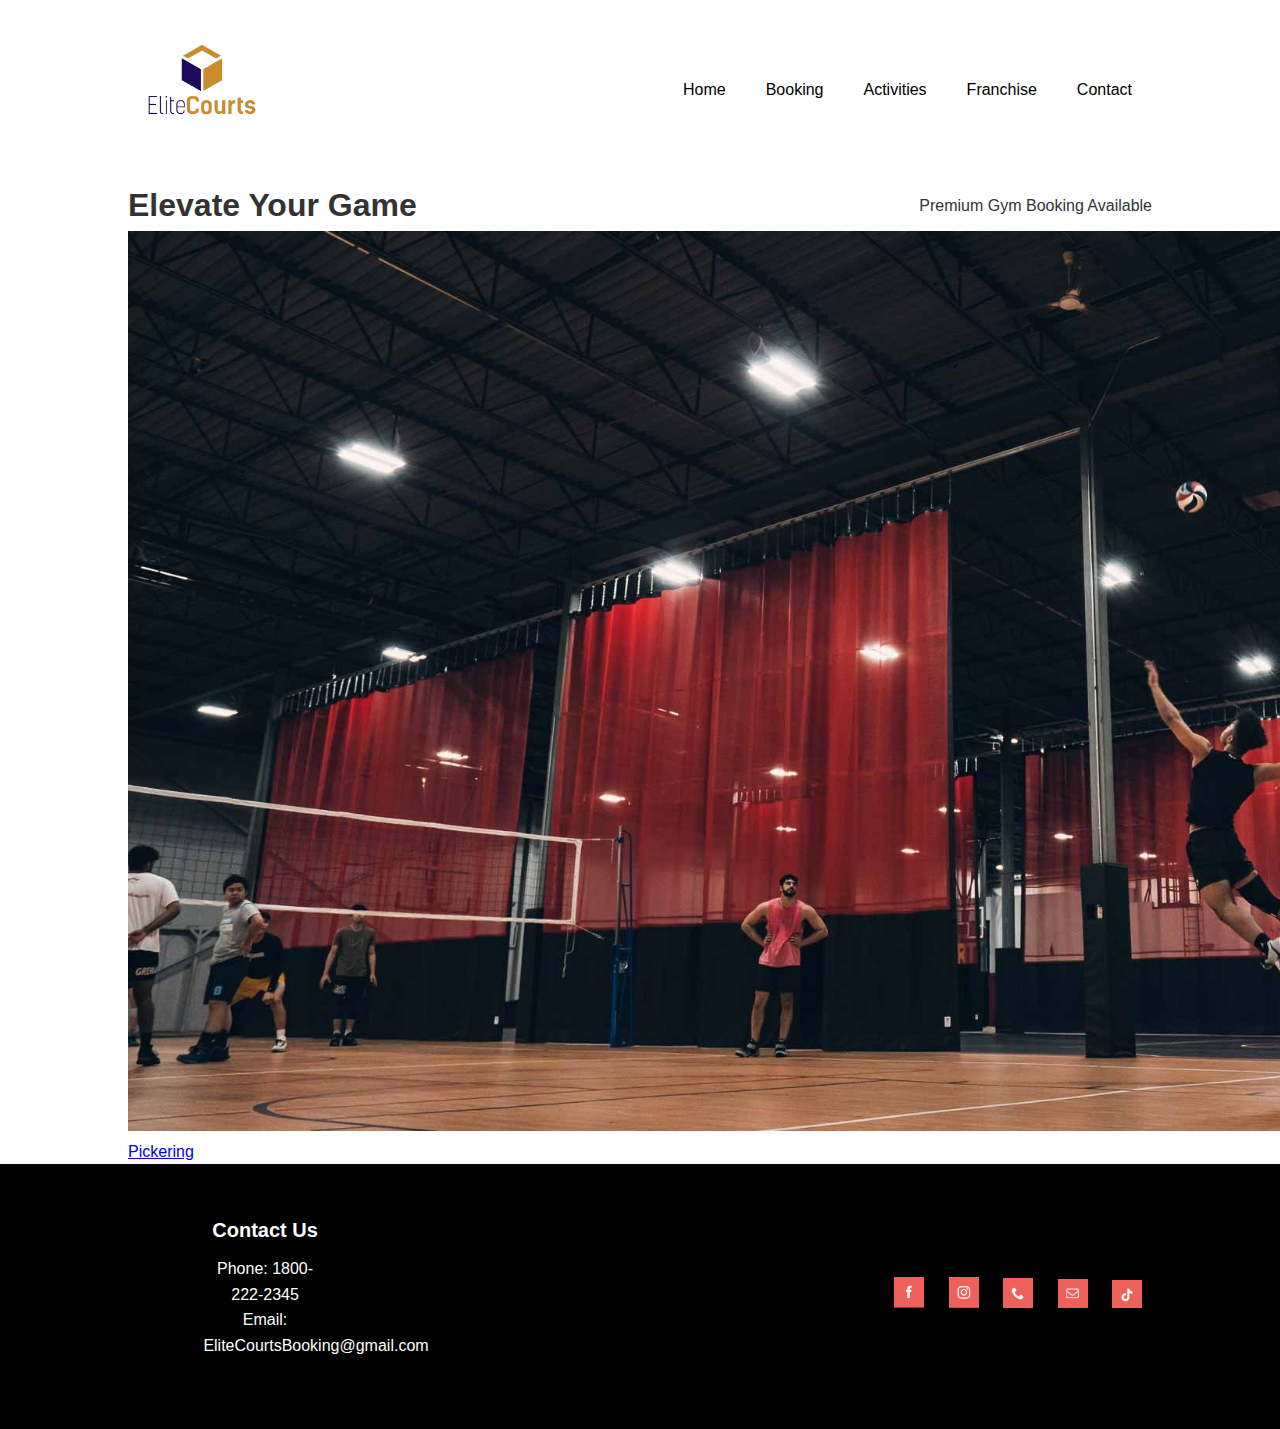
==== booking.html @ 91c45328 "Add files via upload" ====
<!DOCTYPE html>
<html lang="en">
<head>
    <meta charset="UTF-8">
    <meta name="viewport" content="width=device-width, initial-scale=1.0">
    <title>Booking - Elite Courts</title>
    <link rel="stylesheet" href="styles.css">
</head>
<body>
    <header>
        <div class="container">
            <div class="logo">
                <img src="assets/logo.png" alt="Elite Courts Logo">
            </div>
            <nav>
                <ul>
                    <li><a href="index.html">Home</a></li>
                    <li><a href="booking.html">Booking</a></li>
                    <li><a href="#">Activities</a></li>
                    <li><a href="#">Franchise</a></li>
                    <li><a href="#">Contact</a></li>
                </ul>
            </nav>
        </div>
    </header>
    
    <section class="booking">
        <div class="container">
            <h1>Elevate Your Game</h1>
            <p>Premium Gym Booking Available</p>
            <div class="locations">
                <div class="location-item">
                    <a href="location-details.html?location=pickering">
                        <img src="assets/court1.jpg" alt="Pickering">
                        <p>Pickering</p>
                    </a>
                </div>
                <!-- Repeat for other locations -->
            </div>
        </div>
    </section>

    <footer>
        <div class="container">
            <div class="footer-info">
                <div>
                    <h4>Contact Us</h4>
                    <p>Phone: 1800-222-2345</p>
                    <p>Email: EliteCourtsBooking@gmail.com</p>
                </div>
            </div>
            <div class="social-media">
                <a href="#"><img src="assets/facebook-icon.png" alt="Facebook"></a>
                <a href="#"><img src="assets/instagram-icon.png" alt="Instagram"></a>
                <a href="#"><img src="assets/phone-icon.png" alt="Phone"></a>
                <a href="#"><img src="assets/email-icon.png" alt="Email"></a>
                <a href="#"><img src="assets/tiktok-icon.png" alt="Tiktok"></a>
            </div>
        </div>
    </footer>
</body>
</html>
---- styles.css ----
/* Basic Reset */
* {
    margin: 0;
    padding: 0;
    box-sizing: border-box;
}

/* Body and Font Styles */
body {
    font-family: Arial, sans-serif;
    line-height: 1.6;
    color: #333;
}

.container {
    width: 80%;
    margin: 0 auto;
    display: flex;
    align-items: center;
    justify-content: space-between;
    flex-wrap: wrap;
}

/* Header */
header {
    background: #fff;
    color: #000;
    padding: 20px 0;
}

header .logo img {
    max-width: 150px;
}

header nav ul {
    list-style: none;
    display: flex;
    justify-content: space-around;
    width: 70%;
}

header nav ul li a {
    color: #000;
    text-decoration: none;
    padding: 10px 20px;
    font-size: 16px;
    transition: color 0.3s;
}

header nav ul li a:hover {
    color: #E94B3C;
}

/* Hero Section */
.hero {
    position: relative;
    background: url('assets/basketball-court.jpg') no-repeat center center/cover;
    color: #fff;
    text-align: center;
    padding: 200px 0;
}

.hero .overlay {
    position: absolute;
    top: 0;
    left: 0;
    right: 0;
    bottom: 0;
    background: rgba(0, 0, 0, 0.5);
    z-index: 1;
}

.hero .hero-content {
    position: relative;
    z-index: 2;
}

.hero h1 {
    font-size: 48px;
}

.hero p {
    font-size: 24px;
    margin-bottom: 20px;
}

.hero .btn-primary {
    background: #E94B3C;
    color: #fff;
    padding: 10px 20px;
    text-decoration: none;
    font-size: 20px;
    border-radius: 25px;
    transition: background 0.3s;
}

.hero .btn-primary:hover {
    background: #C43D30;
}

/* About Section */
.about {
    background: #333;
    color: #fff;
    padding: 50px 0;
    text-align: center;
}

.about p {
    font-size: 18px;
    margin: 0 auto;
    width: 80%;
}

/* Carousel Section */
.carousel {
    position: relative;
    width: 100%;
    height: 600px; /* Increased the height */
    overflow: hidden;
    margin-bottom: 30px;
}

.carousel-images {
    display: flex;
    transition: transform 0.5s ease-in-out;
}

.carousel-images img {
    min-width: 100%;
    height: 600px; /* Increased the height */
    object-fit: cover;
}

.carousel-video {
    min-width: 100%;
    display: flex;
    justify-content: center; /* Center the video */
    align-items: center; /* Center the video */
}

.carousel-video iframe {
    width: 100%;
    height: 600px; /* Increased the height */
}

.carousel-control {
    position: absolute;
    top: 50%;
    transform: translateY(-50%);
    background: rgba(0, 0, 0, 0.5);
    color: #fff;
    border: none;
    padding: 30px; /* Increased padding */
    cursor: pointer;
    font-size: 36px; /* Increased font size */
    z-index: 10;
}

.carousel-control.prev {
    left: 20px;
}

.carousel-control.next {
    right: 20px;
}

/* Features Section */
.features {
    background: rgba(46, 46, 46, 0.8); /* Add background image with less opacity */
    color: #fff;
    padding: 50px 0;
    text-align: center;
    background-image: url('assets/background.jpg'); /* Update with the correct image path */
    background-size: cover;
    background-position: center;
}

.features .feature-container {
    display: flex;
    justify-content: space-around;
}

.features .feature {
    width: 30%;
    margin: 20px;
    text-align: left;
    background: rgba(51, 51, 51, 0.8); /* Use less opacity */
    padding: 20px;
    border-radius: 5px;
    position: relative;
}

.features .feature img {
    width: 50px;
    margin-bottom: 10px;
}

.features h2 {
    font-size: 24px;
    margin-bottom: 10px;
}

.features p {
    font-size: 16px;
    line-height: 1.5;
}

.features a {
    color: #E94B3C;
    text-decoration: none;
    font-weight: bold;
    position: absolute;
    bottom: 10px;
    right: 20px;
}

.features a:hover {
    text-decoration: underline;
}

/* Info Section */
.info {
    background: #000;
    color: #fff;
    padding: 50px 0;
    text-align: center;
}

.info .info-item {
    width: 22%;
    margin: 20px 0;
    text-align: center;
}

.info .info-item img {
    width: 50px;
    margin-bottom: 10px;
}

.info h3 {
    font-size: 20px;
    margin-bottom: 10px;
}

.info p {
    font-size: 16px;
    line-height: 1.5;
}

/* Reviews Section */
.reviews {
    padding: 50px 0;
    text-align: center;
}

.reviews h2 {
    font-size: 24px;
    margin-bottom: 20px;
}

.reviews-container {
    display: flex;
    justify-content: space-around;
    align-items: flex-start;
}

.reviews-container .review-summary {
    width: 60%;
    padding: 20px;
    background: #fff;
    border-radius: 5px;
    box-shadow: 0 0 10px rgba(0, 0, 0, 0.1);
}

.reviews-container .write-review {
    width: 35%;
    padding: 20px;
    background: #fff;
    border-radius: 5px;
    box-shadow: 0 0 10px rgba(0, 0, 0, 0.1);
}

.reviews-container .write-review form textarea {
    width: 100%;
    height: 100px;
    padding: 10px;
    margin-bottom: 10px;
}

.reviews-container .write-review form button {
    background: #E94B3C;
    color: #fff;
    border: none;
    padding: 10px 20px;
    border-radius: 5px;
    cursor: pointer;
    transition: background 0.3s;
}

.reviews-container .write-review form button:hover {
    background: #C43D30;
}

/* Footer */
footer {
    background: #000;
    color: #fff;
    padding: 50px 0;
    text-align: center;
}

footer .footer-info {
    display: flex;
    justify-content: space-around;
    margin-bottom: 20px;
}

footer .footer-info div {
    width: 45%; /* Adjusted the width */
}

footer h4 {
    font-size: 20px;
    margin-bottom: 10px;
}

footer p {
    font-size: 16px;
}

footer .social-media a img {
    width: 30px;
    margin: 0 10px;
    transition: transform 0.3s;
}

footer .social-media a img:hover {
    transform: scale(1.1);
}
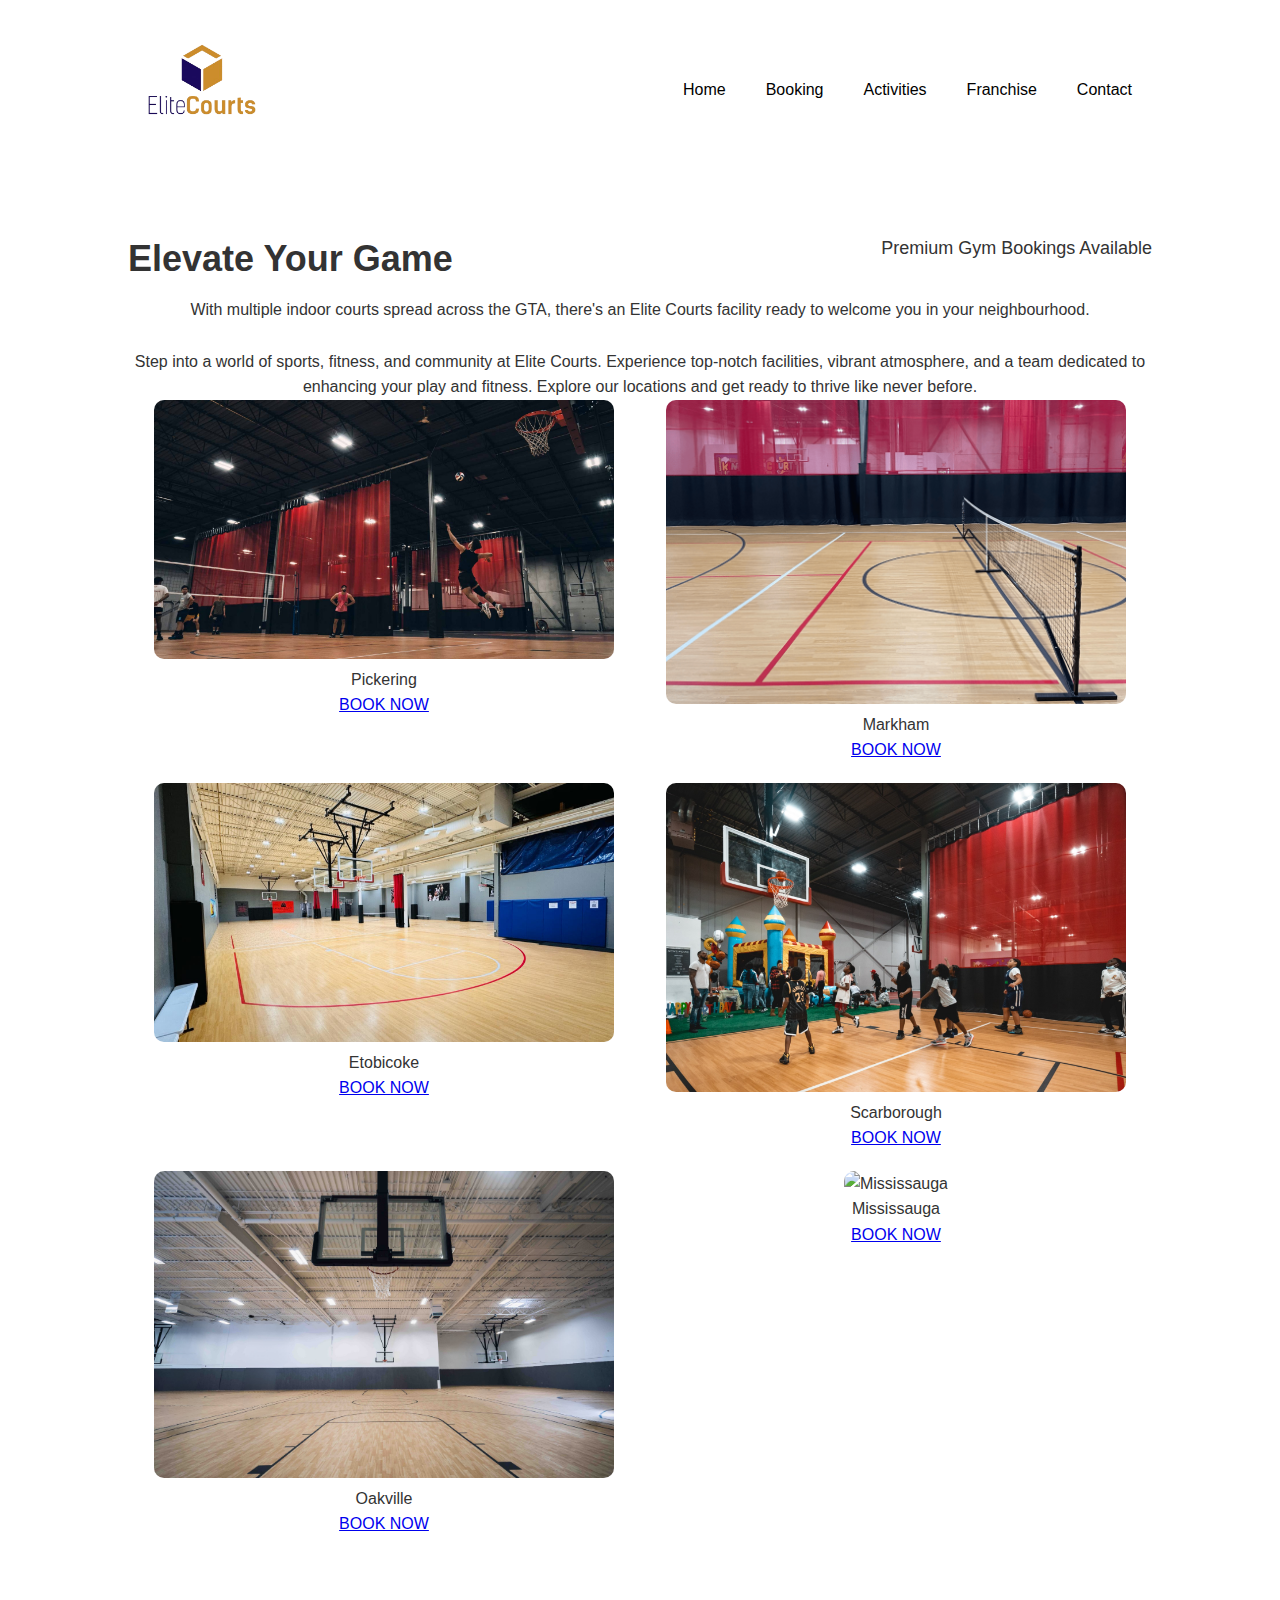
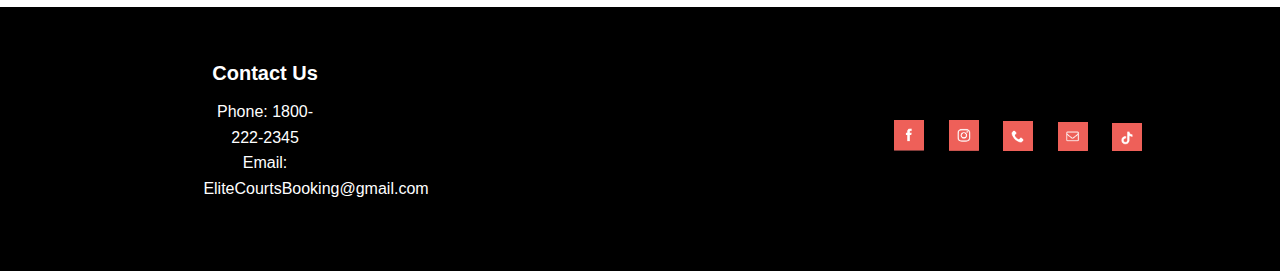
==== commit 50390c1f: "Update booking.html" ====
--- a/booking.html
+++ b/booking.html
@@ -27,15 +27,43 @@
     <section class="booking">
         <div class="container">
             <h1>Elevate Your Game</h1>
-            <p>Premium Gym Booking Available</p>
+            <p>Premium Gym Bookings Available</p>
+            <div class="booking-bio">
+                With multiple indoor courts spread across the GTA, there's an Elite Courts facility ready to welcome you in your neighbourhood.
+                <br><br>
+                Step into a world of sports, fitness, and community at Elite Courts. Experience top-notch facilities, vibrant atmosphere, and a team dedicated to enhancing your play and fitness. Explore our locations and get ready to thrive like never before.
+            </div>
             <div class="locations">
                 <div class="location-item">
-                    <a href="location-details.html?location=pickering">
-                        <img src="assets/court1.jpg" alt="Pickering">
-                        <p>Pickering</p>
-                    </a>
+                    <img src="assets/court1.jpg" alt="Pickering">
+                    <div class="location-name">Pickering</div>
+                    <a href="location-details.html?location=pickering" class="btn-book">BOOK NOW</a>
                 </div>
-                <!-- Repeat for other locations -->
+                <div class="location-item">
+                    <img src="assets/court2.jpg" alt="Markham">
+                    <div class="location-name">Markham</div>
+                    <a href="location-details.html?location=markham" class="btn-book">BOOK NOW</a>
+                </div>
+                <div class="location-item">
+                    <img src="assets/court3.jpg" alt="Etobicoke">
+                    <div class="location-name">Etobicoke</div>
+                    <a href="location-details.html?location=etobicoke" class="btn-book">BOOK NOW</a>
+                </div>
+                <div class="location-item">
+                    <img src="assets/court4.jpg" alt="Scarborough">
+                    <div class="location-name">Scarborough</div>
+                    <a href="location-details.html?location=scarborough" class="btn-book">BOOK NOW</a>
+                </div>
+                <div class="location-item">
+                    <img src="assets/court5.jpg" alt="Oakville">
+                    <div class="location-name">Oakville</div>
+                    <a href="location-details.html?location=oakville" class="btn-book">BOOK NOW</a>
+                </div>
+                <div class="location-item">
+                    <img src="assets/court6.jpg" alt="Mississauga">
+                    <div class="location-name">Mississauga</div>
+                    <a href="location-details.html?location=mississauga" class="btn-book">BOOK NOW</a>
+                </div>
             </div>
         </div>
     </section>
--- a/styles.css
+++ b/styles.css
@@ -126,10 +126,12 @@
     transition: transform 0.5s ease-in-out;
 }
 
-.carousel-images img {
+.carousel-images img, .carousel-images .carousel-item {
     min-width: 100%;
     height: 600px; /* Increased the height */
     object-fit: cover;
+    text-decoration: none;
+    color: inherit;
 }
 
 .carousel-video {
@@ -338,3 +340,66 @@
 footer .social-media a img:hover {
     transform: scale(1.1);
 }
+
+/* Booking Section */
+.booking {
+    padding: 50px 0;
+    text-align: center;
+}
+
+.booking h1 {
+    font-size: 36px;
+    margin-bottom: 10px;
+}
+
+.booking p {
+    font-size: 18px;
+    margin-bottom: 30px;
+}
+
+.booking .locations {
+    display: flex;
+    justify-content: space-around;
+    flex-wrap: wrap;
+}
+
+.booking .location-item {
+    width: 45%;
+    margin-bottom: 20px;
+}
+
+.booking .location-item img {
+    width: 100%;
+    border-radius: 10px;
+}
+
+.booking .location-item p {
+    margin-top: 10px;
+    font-size: 16px;
+}
+
+/* Location Details Section */
+.location-details {
+    padding: 50px 0;
+}
+
+.location-details h1 {
+    font-size: 36px;
+    margin-bottom: 20px;
+}
+
+.location-details .location-images img {
+    width: 100%;
+    border-radius: 10px;
+    margin-bottom: 20px;
+}
+
+.location-details .location-info {
+    text-align: center;
+}
+
+.location-details .map iframe {
+    width: 100%;
+    height: 400px;
+    border: 0;
+}
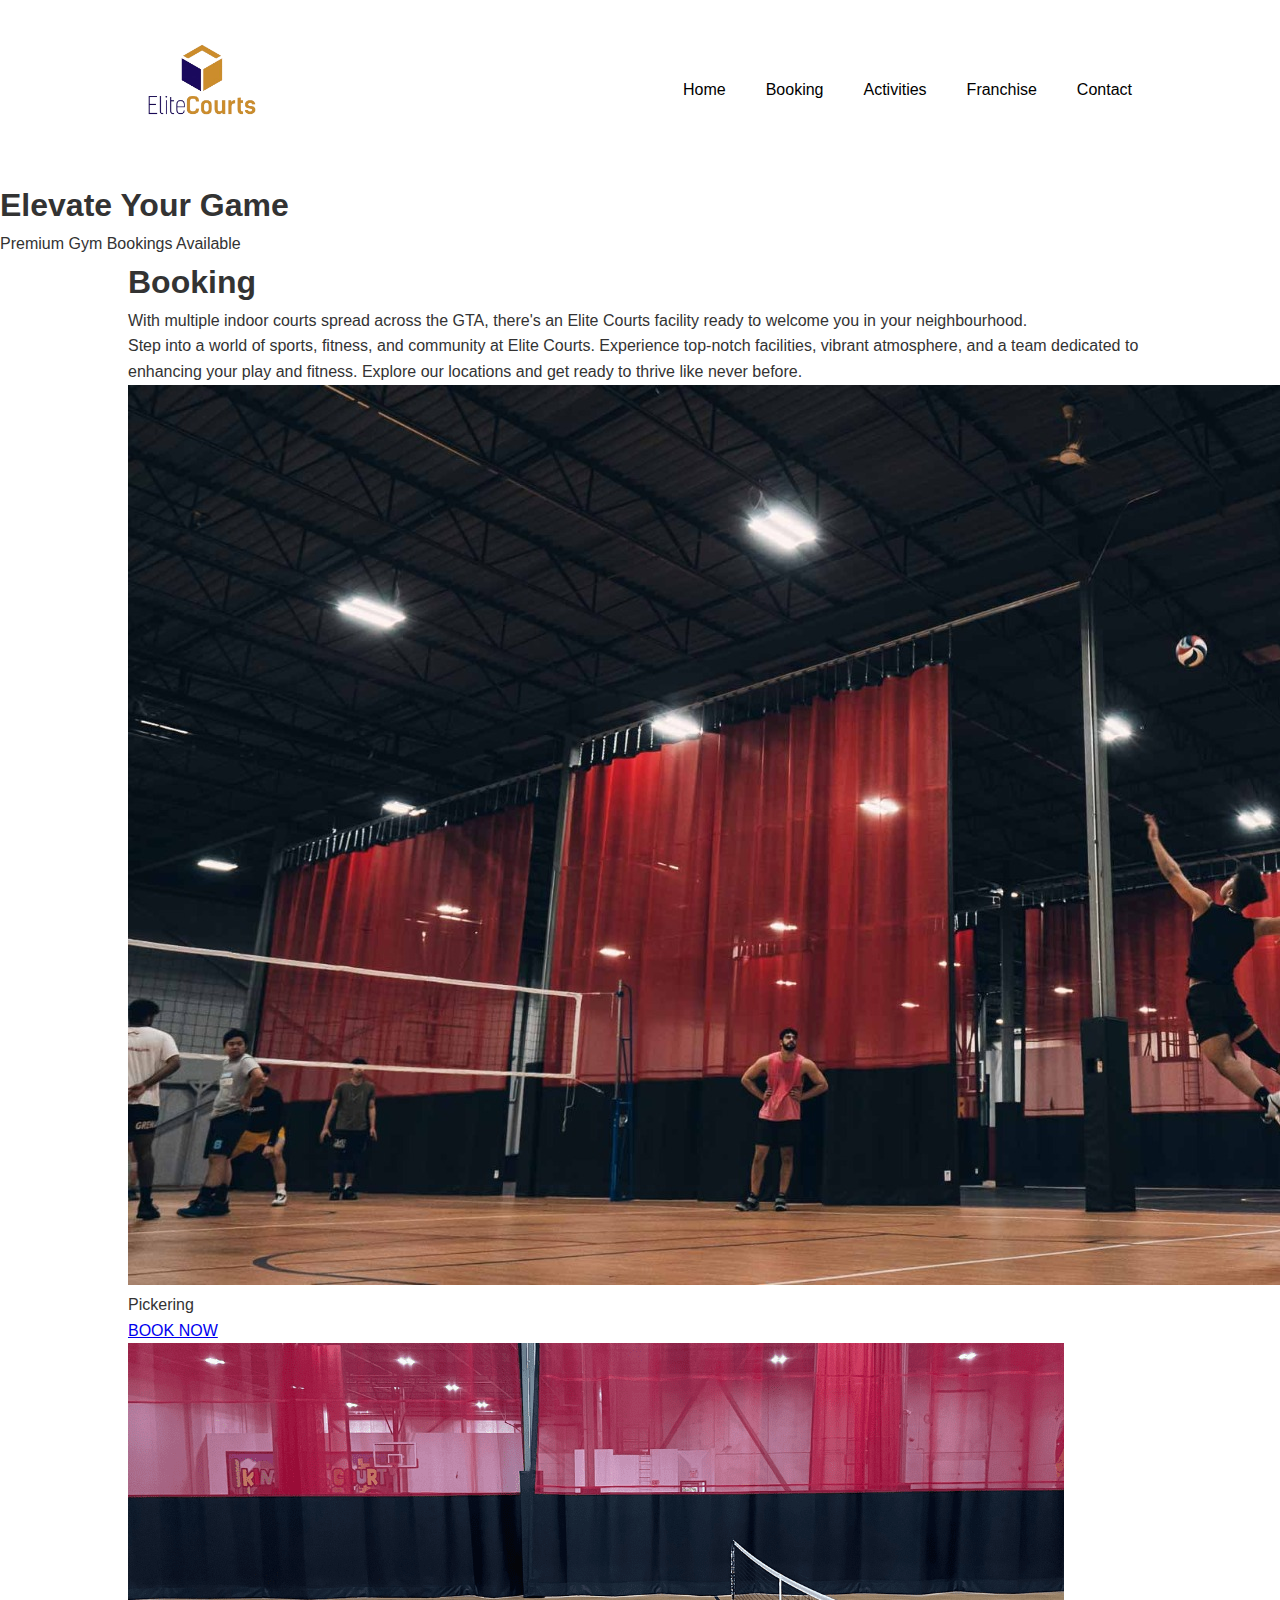
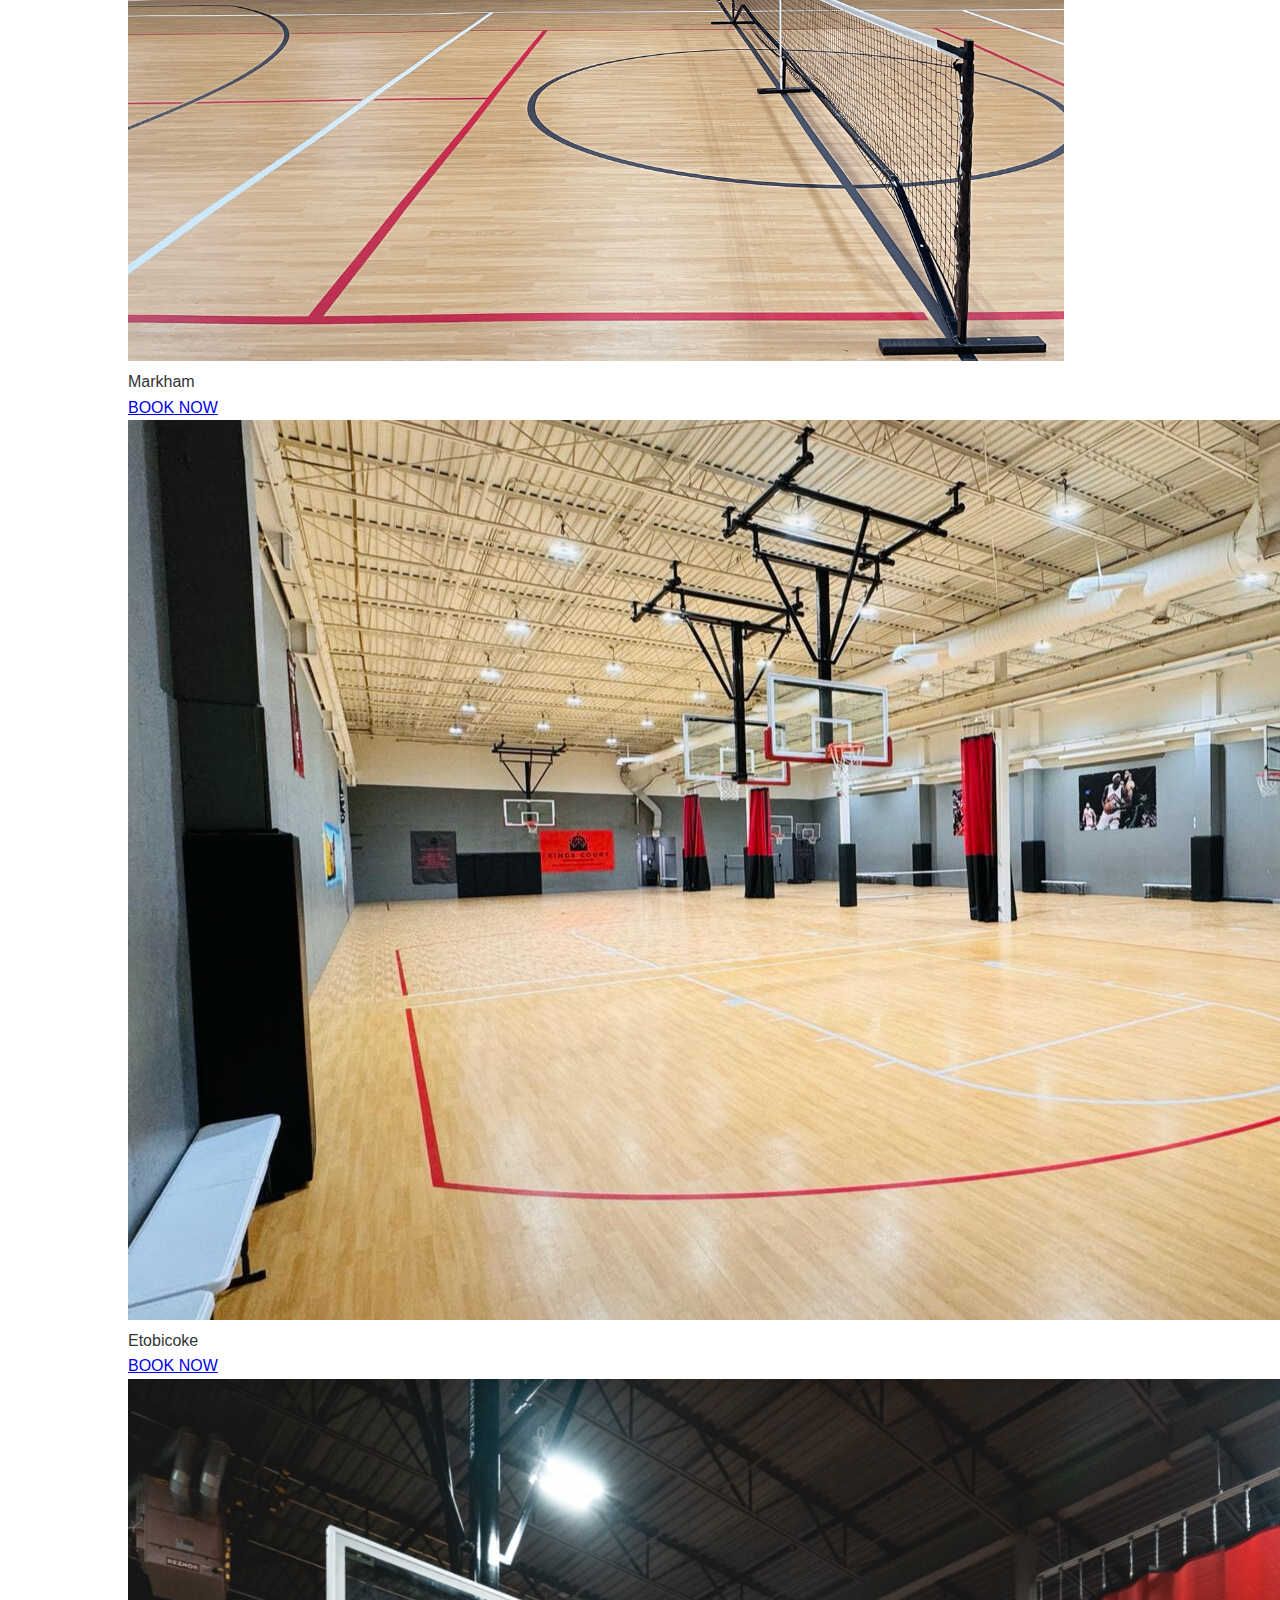
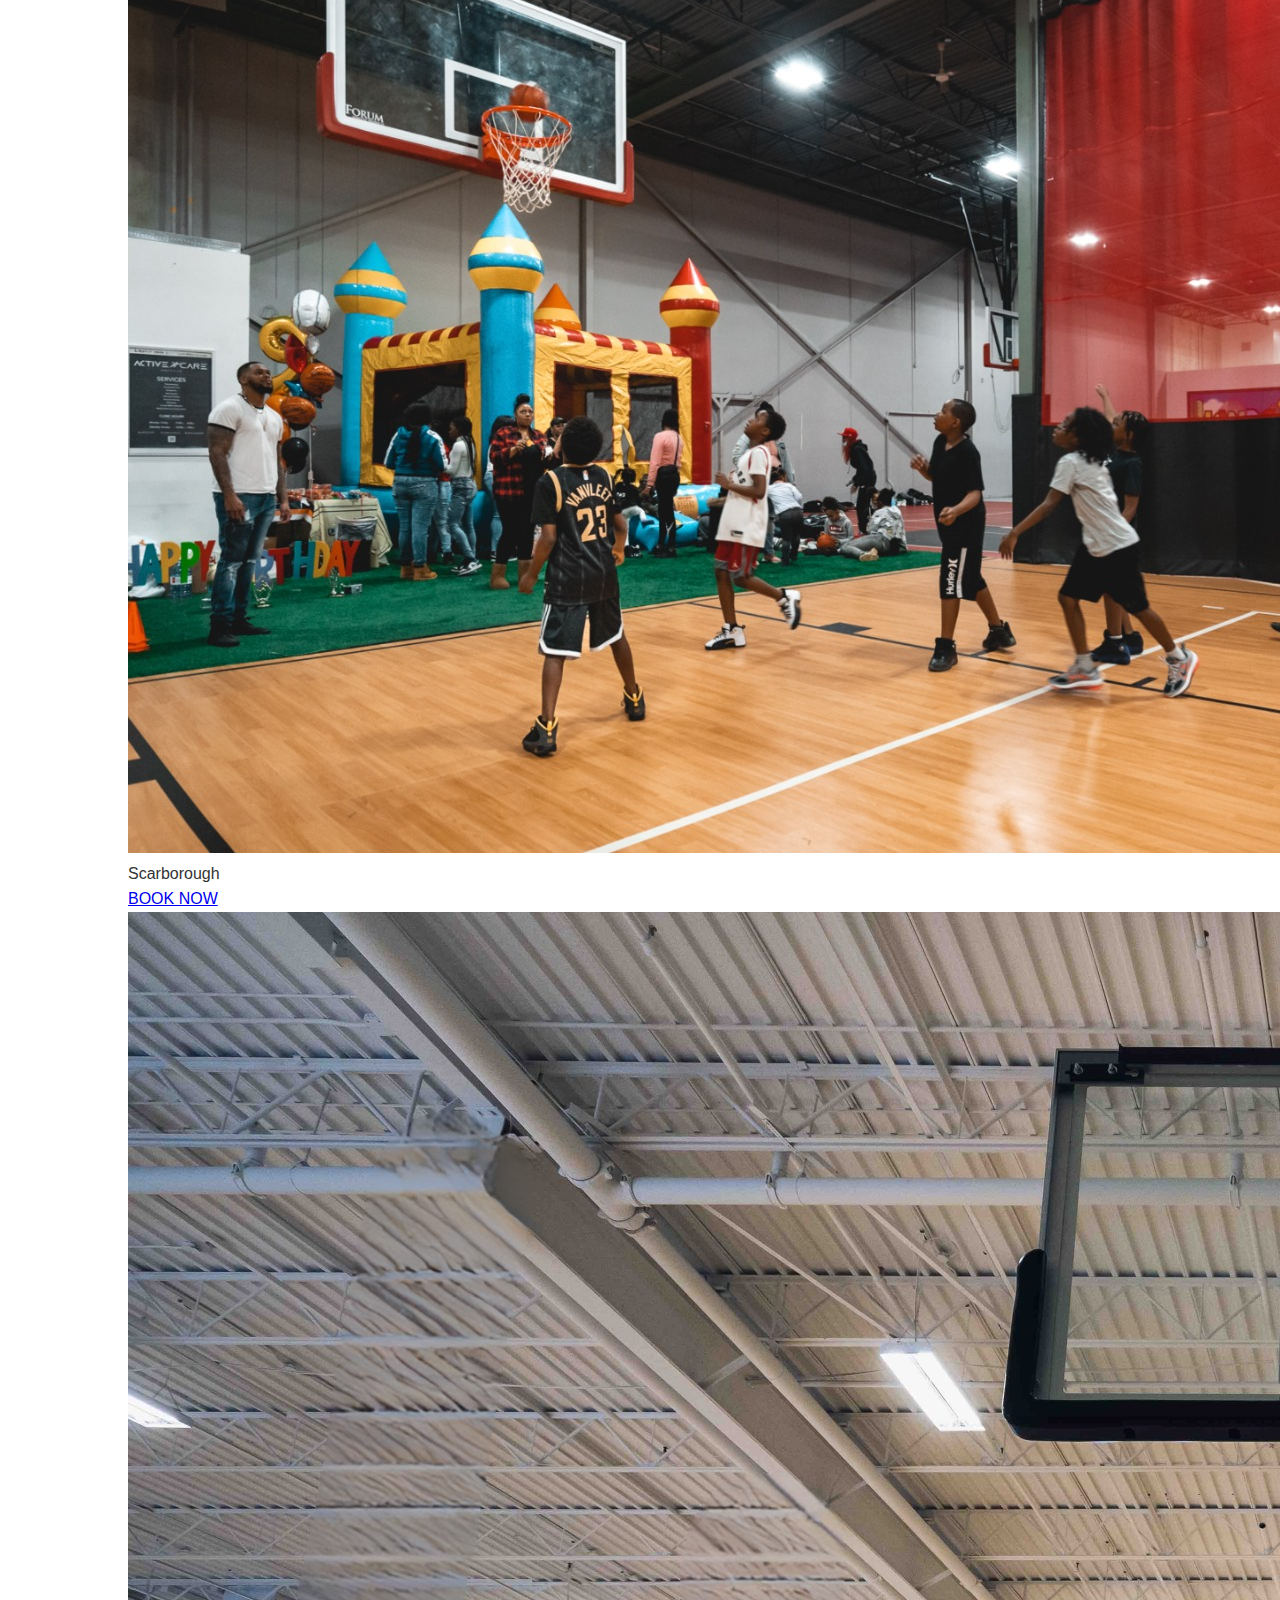
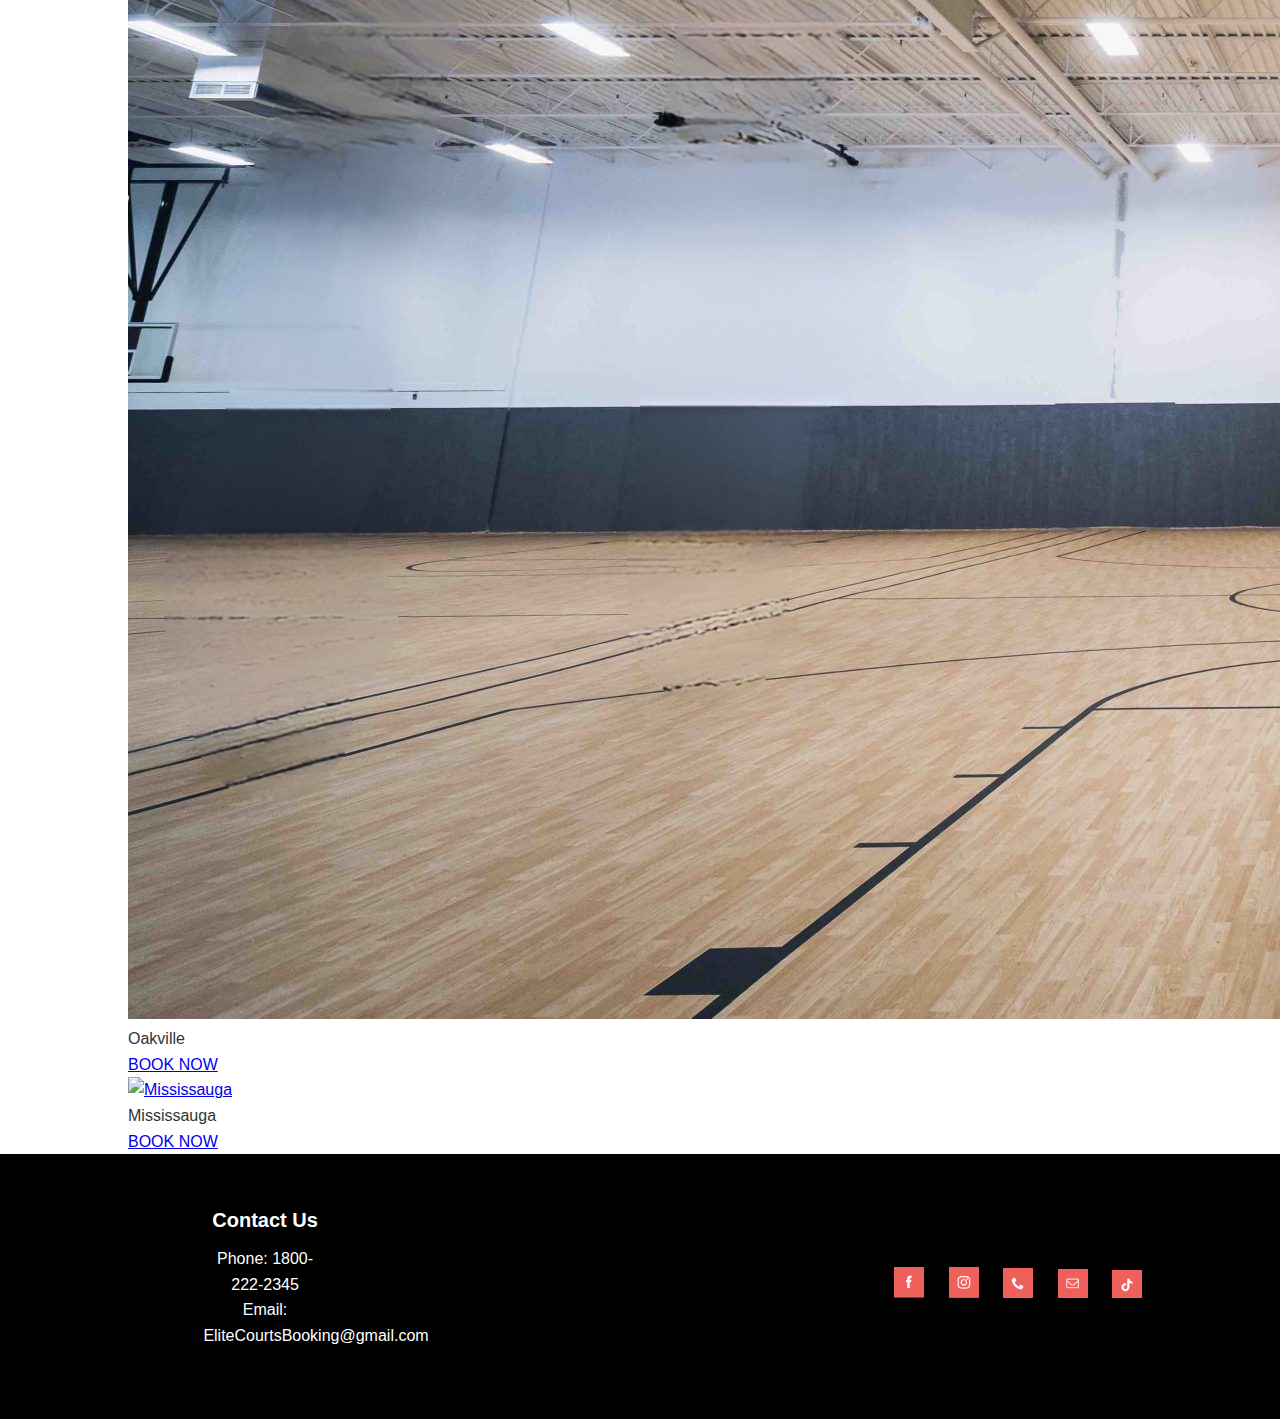
==== commit 9daeb559: "Update booking.html" ====
--- a/booking.html
+++ b/booking.html
@@ -24,46 +24,53 @@
         </div>
     </header>
     
-    <section class="booking">
-        <div class="container">
+    <section class="hero-booking">
+        <div class="overlay"></div>
+        <div class="hero-content">
             <h1>Elevate Your Game</h1>
             <p>Premium Gym Bookings Available</p>
-            <div class="booking-bio">
-                With multiple indoor courts spread across the GTA, there's an Elite Courts facility ready to welcome you in your neighbourhood.
-                <br><br>
-                Step into a world of sports, fitness, and community at Elite Courts. Experience top-notch facilities, vibrant atmosphere, and a team dedicated to enhancing your play and fitness. Explore our locations and get ready to thrive like never before.
+        </div>
+    </section>
+
+    <section class="booking-section">
+        <div class="container">
+            <h1>Booking</h1>
+            <p>With multiple indoor courts spread across the GTA, there's an Elite Courts facility ready to welcome you in your neighbourhood.</p>
+            <p>Step into a world of sports, fitness, and community at Elite Courts. Experience top-notch facilities, vibrant atmosphere, and a team dedicated to enhancing your play and fitness. Explore our locations and get ready to thrive like never before.</p>
+        </div>
+    </section>
+
+    <section class="locations">
+        <div class="container">
+            <div class="location-item">
+                <a href="location-details.html?location=pickering"><img src="assets/court1.jpg" alt="Pickering"></a>
+                <div class="location-name">Pickering</div>
+                <a href="location-details.html?location=pickering" class="btn-book">BOOK NOW</a>
             </div>
-            <div class="locations">
-                <div class="location-item">
-                    <img src="assets/court1.jpg" alt="Pickering">
-                    <div class="location-name">Pickering</div>
-                    <a href="location-details.html?location=pickering" class="btn-book">BOOK NOW</a>
-                </div>
-                <div class="location-item">
-                    <img src="assets/court2.jpg" alt="Markham">
-                    <div class="location-name">Markham</div>
-                    <a href="location-details.html?location=markham" class="btn-book">BOOK NOW</a>
-                </div>
-                <div class="location-item">
-                    <img src="assets/court3.jpg" alt="Etobicoke">
-                    <div class="location-name">Etobicoke</div>
-                    <a href="location-details.html?location=etobicoke" class="btn-book">BOOK NOW</a>
-                </div>
-                <div class="location-item">
-                    <img src="assets/court4.jpg" alt="Scarborough">
-                    <div class="location-name">Scarborough</div>
-                    <a href="location-details.html?location=scarborough" class="btn-book">BOOK NOW</a>
-                </div>
-                <div class="location-item">
-                    <img src="assets/court5.jpg" alt="Oakville">
-                    <div class="location-name">Oakville</div>
-                    <a href="location-details.html?location=oakville" class="btn-book">BOOK NOW</a>
-                </div>
-                <div class="location-item">
-                    <img src="assets/court6.jpg" alt="Mississauga">
-                    <div class="location-name">Mississauga</div>
-                    <a href="location-details.html?location=mississauga" class="btn-book">BOOK NOW</a>
-                </div>
+            <div class="location-item">
+                <a href="location-details.html?location=markham"><img src="assets/court2.jpg" alt="Markham"></a>
+                <div class="location-name">Markham</div>
+                <a href="location-details.html?location=markham" class="btn-book">BOOK NOW</a>
+            </div>
+            <div class="location-item">
+                <a href="location-details.html?location=etobicoke"><img src="assets/court3.jpg" alt="Etobicoke"></a>
+                <div class="location-name">Etobicoke</div>
+                <a href="location-details.html?location=etobicoke" class="btn-book">BOOK NOW</a>
+            </div>
+            <div class="location-item">
+                <a href="location-details.html?location=scarborough"><img src="assets/court4.jpg" alt="Scarborough"></a>
+                <div class="location-name">Scarborough</div>
+                <a href="location-details.html?location=scarborough" class="btn-book">BOOK NOW</a>
+            </div>
+            <div class="location-item">
+                <a href="location-details.html?location=oakville"><img src="assets/court5.jpg" alt="Oakville"></a>
+                <div class="location-name">Oakville</div>
+                <a href="location-details.html?location=oakville" class="btn-book">BOOK NOW</a>
+            </div>
+            <div class="location-item">
+                <a href="location-details.html?location=mississauga"><img src="assets/court6.jpg" alt="Mississauga"></a>
+                <div class="location-name">Mississauga</div>
+                <a href="location-details.html?location=mississauga" class="btn-book">BOOK NOW</a>
             </div>
         </div>
     </section>
--- a/styles.css
+++ b/styles.css
@@ -357,6 +357,11 @@
     margin-bottom: 30px;
 }
 
+.booking .booking-bio {
+    font-size: 16px;
+    margin-bottom: 30px;
+}
+
 .booking .locations {
     display: flex;
     justify-content: space-around;
@@ -364,42 +369,194 @@
 }
 
 .booking .location-item {
-    width: 45%;
+    width: 30%;
     margin-bottom: 20px;
+    position: relative;
+    overflow: hidden;
+    border-radius: 10px;
 }
 
 .booking .location-item img {
     width: 100%;
     border-radius: 10px;
-}
-
-.booking .location-item p {
-    margin-top: 10px;
-    font-size: 16px;
+    transition: transform 0.3s;
+}
+
+.booking .location-item:hover img {
+    transform: scale(1.05);
+}
+
+.booking .location-name {
+    position: absolute;
+    top: 20px;
+    left: 20px;
+    color: white;
+    font-size: 24px;
+    background-color: rgba(0, 0, 0, 0.5);
+    padding: 5px 10px;
+    border-radius: 5px;
+}
+
+.booking .btn-book {
+    display: block;
+    width: 100%;
+    text-align: center;
+    background: #E94B3C;
+    color: white;
+    padding: 10px 0;
+    text-decoration: none;
+    font-size: 18px;
+    border-radius: 0 0 10px 10px;
+    transition: background 0.3s;
+}
+
+.booking .btn-book:hover {
+    background: #C43D30;
 }
 
 /* Location Details Section */
 .location-details {
     padding: 50px 0;
+    width: 100%;
 }
 
 .location-details h1 {
     font-size: 36px;
-    margin-bottom: 20px;
-}
-
-.location-details .location-images img {
+    margin-bottom: 10px;
+    text-align: center;
+}
+
+.location-details p {
+    font-size: 18px;
+    margin-bottom: 10px;
+    text-align: center;
+}
+
+.location-details .btn-primary {
+    display: block;
+    width: 200px;
+    text-align: center;
+    margin: 0 auto 30px;
+}
+
+.location-images {
+    display: flex;
+    flex-direction: column;
+    align-items: center;
+    margin-bottom: 30px;
+}
+
+.location-images .large-image {
+    width: 100%;
+    max-width: 800px;
+    margin-bottom: 10px;
+}
+
+.location-images .large-image img {
     width: 100%;
     border-radius: 10px;
-    margin-bottom: 20px;
-}
-
-.location-details .location-info {
-    text-align: center;
-}
-
-.location-details .map iframe {
+}
+
+.location-images .image-gallery {
+    display: flex;
+    justify-content: center;
+    gap: 10px;
+}
+
+.location-images .image-gallery img {
+    width: 100px;
+    cursor: pointer;
+    border-radius: 5px;
+    transition: transform 0.3s;
+}
+
+.location-images .image-gallery img:hover {
+    transform: scale(1.1);
+}
+
+.location-info {
+    width: 100%;
+    text-align: center;
+    margin-bottom: 30px;
+}
+
+.map iframe {
     width: 100%;
     height: 400px;
     border: 0;
 }
+
+.booking-form {
+    padding: 50px 0;
+    background: #f4f4f4;
+}
+
+.booking-form h2 {
+    text-align: center;
+    margin-bottom: 20px;
+}
+
+.booking-form form {
+    width: 50%;
+    margin: 0 auto;
+    display: flex;
+    flex-direction: column;
+    gap: 15px;
+}
+
+.booking-form form input, .booking-form form textarea {
+    padding: 10px;
+    font-size: 16px;
+    border: 1px solid #ccc;
+    border-radius: 5px;
+}
+
+.booking-form form textarea {
+    resize: none;
+    height: 150px;
+}
+
+.booking-form form button {
+    background: #E94B3C;
+    color: #fff;
+    border: none;
+    padding: 15px;
+    border-radius: 5px;
+    cursor: pointer;
+    transition: background 0.3s;
+}
+
+.booking-form form button:hover {
+    background: #C43D30;
+}
+
+/* Schedule Section */
+.schedule {
+    padding: 50px 0;
+}
+
+.schedule h2 {
+    text-align: center;
+    margin-bottom: 20px;
+}
+
+.schedule table {
+    width: 100%;
+    border-collapse: collapse;
+    margin: 0 auto;
+}
+
+.schedule table th, .schedule table td {
+    padding: 10px;
+    border: 1px solid #ddd;
+    text-align: center;
+}
+
+.schedule table th {
+    background: #333;
+    color: white;
+}
+
+.schedule table td {
+    background: #f9f9f9;
+}
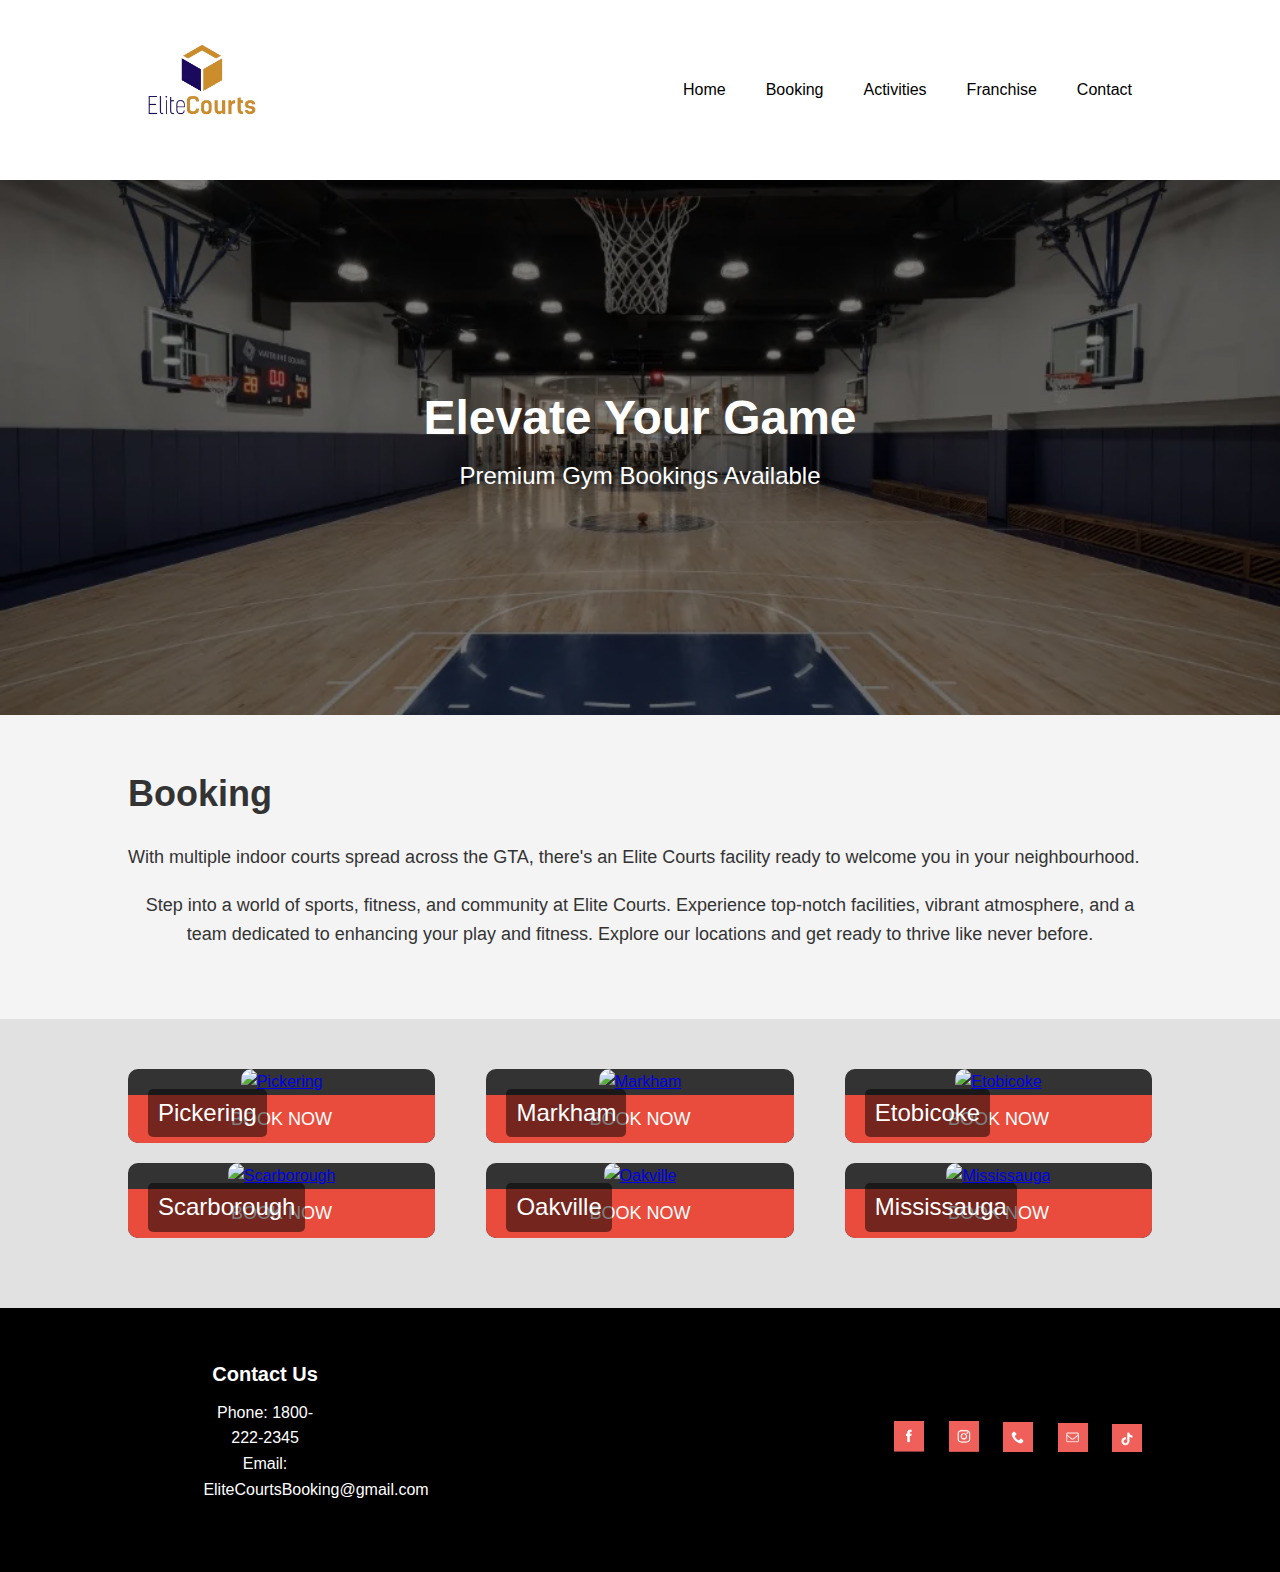
==== commit f17250e0: "Update booking.html" ====
--- a/booking.html
+++ b/booking.html
@@ -43,32 +43,32 @@
     <section class="locations">
         <div class="container">
             <div class="location-item">
-                <a href="location-details.html?location=pickering"><img src="assets/court1.jpg" alt="Pickering"></a>
+                <a href="location-details.html?location=pickering"><img src="assets/pickering.jpg" alt="Pickering"></a>
                 <div class="location-name">Pickering</div>
                 <a href="location-details.html?location=pickering" class="btn-book">BOOK NOW</a>
             </div>
             <div class="location-item">
-                <a href="location-details.html?location=markham"><img src="assets/court2.jpg" alt="Markham"></a>
+                <a href="location-details.html?location=markham"><img src="assets/markham.jpg" alt="Markham"></a>
                 <div class="location-name">Markham</div>
                 <a href="location-details.html?location=markham" class="btn-book">BOOK NOW</a>
             </div>
             <div class="location-item">
-                <a href="location-details.html?location=etobicoke"><img src="assets/court3.jpg" alt="Etobicoke"></a>
+                <a href="location-details.html?location=etobicoke"><img src="assets/etobicoke.jpg" alt="Etobicoke"></a>
                 <div class="location-name">Etobicoke</div>
                 <a href="location-details.html?location=etobicoke" class="btn-book">BOOK NOW</a>
             </div>
             <div class="location-item">
-                <a href="location-details.html?location=scarborough"><img src="assets/court4.jpg" alt="Scarborough"></a>
+                <a href="location-details.html?location=scarborough"><img src="assets/scarborough.jpg" alt="Scarborough"></a>
                 <div class="location-name">Scarborough</div>
                 <a href="location-details.html?location=scarborough" class="btn-book">BOOK NOW</a>
             </div>
             <div class="location-item">
-                <a href="location-details.html?location=oakville"><img src="assets/court5.jpg" alt="Oakville"></a>
+                <a href="location-details.html?location=oakville"><img src="assets/oakville.jpg" alt="Oakville"></a>
                 <div class="location-name">Oakville</div>
                 <a href="location-details.html?location=oakville" class="btn-book">BOOK NOW</a>
             </div>
             <div class="location-item">
-                <a href="location-details.html?location=mississauga"><img src="assets/court6.jpg" alt="Mississauga"></a>
+                <a href="location-details.html?location=mississauga"><img src="assets/mississauga.jpg" alt="Mississauga"></a>
                 <div class="location-name">Mississauga</div>
                 <a href="location-details.html?location=mississauga" class="btn-book">BOOK NOW</a>
             </div>
--- a/styles.css
+++ b/styles.css
@@ -52,7 +52,7 @@
 }
 
 /* Hero Section */
-.hero {
+.hero, .hero-booking {
     position: relative;
     background: url('assets/basketball-court.jpg') no-repeat center center/cover;
     color: #fff;
@@ -60,7 +60,7 @@
     padding: 200px 0;
 }
 
-.hero .overlay {
+.hero-booking .overlay, .hero .overlay {
     position: absolute;
     top: 0;
     left: 0;
@@ -70,21 +70,21 @@
     z-index: 1;
 }
 
-.hero .hero-content {
+.hero-content {
     position: relative;
     z-index: 2;
 }
 
-.hero h1 {
+.hero h1, .hero-booking h1 {
     font-size: 48px;
 }
 
-.hero p {
+.hero p, .hero-booking p {
     font-size: 24px;
     margin-bottom: 20px;
 }
 
-.hero .btn-primary {
+.btn-primary {
     background: #E94B3C;
     color: #fff;
     padding: 10px 20px;
@@ -94,7 +94,7 @@
     transition: background 0.3s;
 }
 
-.hero .btn-primary:hover {
+.btn-primary:hover {
     background: #C43D30;
 }
 
@@ -110,6 +110,263 @@
     font-size: 18px;
     margin: 0 auto;
     width: 80%;
+}
+
+/* Booking Section */
+.booking-section {
+    background: #f4f4f4;
+    color: #333;
+    padding: 50px 0;
+    text-align: center;
+}
+
+.booking-section h1 {
+    font-size: 36px;
+    margin-bottom: 20px;
+}
+
+.booking-section p {
+    font-size: 18px;
+    margin-bottom: 20px;
+}
+
+/* Locations Section */
+.locations {
+    background: #e1e1e1;
+    padding: 50px 0;
+    text-align: center;
+}
+
+.locations .location-item {
+    width: 30%;
+    margin-bottom: 20px;
+    position: relative;
+    overflow: hidden;
+    border-radius: 10px;
+    background: #333;
+    color: #fff;
+}
+
+.locations .location-item img {
+    width: 100%;
+    border-radius: 10px 10px 0 0;
+    transition: transform 0.3s;
+}
+
+.locations .location-item:hover img {
+    transform: scale(1.05);
+}
+
+.locations .location-name {
+    position: absolute;
+    top: 20px;
+    left: 20px;
+    color: white;
+    font-size: 24px;
+    background-color: rgba(0, 0, 0, 0.5);
+    padding: 5px 10px;
+    border-radius: 5px;
+}
+
+.locations .btn-book {
+    display: block;
+    width: 100%;
+    text-align: center;
+    background: #E94B3C;
+    color: white;
+    padding: 10px 0;
+    text-decoration: none;
+    font-size: 18px;
+    border-radius: 0 0 10px 10px;
+    transition: background 0.3s;
+}
+
+.locations .btn-book:hover {
+    background: #C43D30;
+}
+
+/* Location Details Section */
+.location-details {
+    padding: 50px 0;
+    width: 100%;
+}
+
+.location-details h1 {
+    font-size: 36px;
+    margin-bottom: 10px;
+    text-align: center;
+}
+
+.location-details p {
+    font-size: 18px;
+    margin-bottom: 10px;
+    text-align: center;
+}
+
+.location-details .btn-primary {
+    display: block;
+    width: 200px;
+    text-align: center;
+    margin: 0 auto 30px;
+}
+
+.location-images {
+    display: flex;
+    flex-direction: column;
+    align-items: center;
+    margin-bottom: 30px;
+}
+
+.location-images .large-image {
+    width: 100%;
+    max-width: 800px;
+    margin-bottom: 10px;
+}
+
+.location-images .large-image img {
+    width: 100%;
+    border-radius: 10px;
+}
+
+.location-images .image-gallery {
+    display: flex;
+    justify-content: center;
+    gap: 10px;
+}
+
+.location-images .image-gallery img {
+    width: 100px;
+    cursor: pointer;
+    border-radius: 5px;
+    transition: transform 0.3s;
+}
+
+.location-images .image-gallery img:hover {
+    transform: scale(1.1);
+}
+
+.location-info {
+    width: 100%;
+    text-align: center;
+    margin-bottom: 30px;
+}
+
+.map iframe {
+    width: 100%;
+    height: 400px;
+    border: 0;
+}
+
+.booking-form {
+    padding: 50px 0;
+    background: #f4f4f4;
+}
+
+.booking-form h2 {
+    text-align: center;
+    margin-bottom: 20px;
+}
+
+.booking-form form {
+    width: 50%;
+    margin: 0 auto;
+    display: flex;
+    flex-direction: column;
+    gap: 15px;
+}
+
+.booking-form form input, .booking-form form textarea {
+    padding: 10px;
+    font-size: 16px;
+    border: 1px solid #ccc;
+    border-radius: 5px;
+}
+
+.booking-form form textarea {
+    resize: none;
+    height: 150px;
+}
+
+.booking-form form button {
+    background: #E94B3C;
+    color: #fff;
+    border: none;
+    padding: 15px;
+    border-radius: 5px;
+    cursor: pointer;
+    transition: background 0.3s;
+}
+
+.booking-form form button:hover {
+    background: #C43D30;
+}
+
+/* Schedule Section */
+.schedule {
+    padding: 50px 0;
+}
+
+.schedule h2 {
+    text-align: center;
+    margin-bottom: 20px;
+}
+
+.schedule table {
+    width: 100%;
+    border-collapse: collapse;
+    margin: 0 auto;
+}
+
+.schedule table th, .schedule table td {
+    padding: 10px;
+    border: 1px solid #ddd;
+    text-align: center;
+}
+
+.schedule table th {
+    background: #333;
+    color: white;
+}
+
+.schedule table td {
+    background: #f9f9f9;
+}
+
+/* Footer */
+footer {
+    background: #000;
+    color: #fff;
+    padding: 50px 0;
+    text-align: center;
+}
+
+footer .footer-info {
+    display: flex;
+    justify-content: space-around;
+    margin-bottom: 20px;
+}
+
+footer .footer-info div {
+    width: 45%; /* Adjusted the width */
+}
+
+footer h4 {
+    font-size: 20px;
+    margin-bottom: 10px;
+}
+
+footer p {
+    font-size: 16px;
+}
+
+footer .social-media a img {
+    width: 30px;
+    margin: 0 10px;
+    transition: transform 0.3s;
+}
+
+footer .social-media a img:hover {
+    transform: scale(1.1);
 }
 
 /* Carousel Section */
@@ -303,260 +560,3 @@
 .reviews-container .write-review form button:hover {
     background: #C43D30;
 }
-
-/* Footer */
-footer {
-    background: #000;
-    color: #fff;
-    padding: 50px 0;
-    text-align: center;
-}
-
-footer .footer-info {
-    display: flex;
-    justify-content: space-around;
-    margin-bottom: 20px;
-}
-
-footer .footer-info div {
-    width: 45%; /* Adjusted the width */
-}
-
-footer h4 {
-    font-size: 20px;
-    margin-bottom: 10px;
-}
-
-footer p {
-    font-size: 16px;
-}
-
-footer .social-media a img {
-    width: 30px;
-    margin: 0 10px;
-    transition: transform 0.3s;
-}
-
-footer .social-media a img:hover {
-    transform: scale(1.1);
-}
-
-/* Booking Section */
-.booking {
-    padding: 50px 0;
-    text-align: center;
-}
-
-.booking h1 {
-    font-size: 36px;
-    margin-bottom: 10px;
-}
-
-.booking p {
-    font-size: 18px;
-    margin-bottom: 30px;
-}
-
-.booking .booking-bio {
-    font-size: 16px;
-    margin-bottom: 30px;
-}
-
-.booking .locations {
-    display: flex;
-    justify-content: space-around;
-    flex-wrap: wrap;
-}
-
-.booking .location-item {
-    width: 30%;
-    margin-bottom: 20px;
-    position: relative;
-    overflow: hidden;
-    border-radius: 10px;
-}
-
-.booking .location-item img {
-    width: 100%;
-    border-radius: 10px;
-    transition: transform 0.3s;
-}
-
-.booking .location-item:hover img {
-    transform: scale(1.05);
-}
-
-.booking .location-name {
-    position: absolute;
-    top: 20px;
-    left: 20px;
-    color: white;
-    font-size: 24px;
-    background-color: rgba(0, 0, 0, 0.5);
-    padding: 5px 10px;
-    border-radius: 5px;
-}
-
-.booking .btn-book {
-    display: block;
-    width: 100%;
-    text-align: center;
-    background: #E94B3C;
-    color: white;
-    padding: 10px 0;
-    text-decoration: none;
-    font-size: 18px;
-    border-radius: 0 0 10px 10px;
-    transition: background 0.3s;
-}
-
-.booking .btn-book:hover {
-    background: #C43D30;
-}
-
-/* Location Details Section */
-.location-details {
-    padding: 50px 0;
-    width: 100%;
-}
-
-.location-details h1 {
-    font-size: 36px;
-    margin-bottom: 10px;
-    text-align: center;
-}
-
-.location-details p {
-    font-size: 18px;
-    margin-bottom: 10px;
-    text-align: center;
-}
-
-.location-details .btn-primary {
-    display: block;
-    width: 200px;
-    text-align: center;
-    margin: 0 auto 30px;
-}
-
-.location-images {
-    display: flex;
-    flex-direction: column;
-    align-items: center;
-    margin-bottom: 30px;
-}
-
-.location-images .large-image {
-    width: 100%;
-    max-width: 800px;
-    margin-bottom: 10px;
-}
-
-.location-images .large-image img {
-    width: 100%;
-    border-radius: 10px;
-}
-
-.location-images .image-gallery {
-    display: flex;
-    justify-content: center;
-    gap: 10px;
-}
-
-.location-images .image-gallery img {
-    width: 100px;
-    cursor: pointer;
-    border-radius: 5px;
-    transition: transform 0.3s;
-}
-
-.location-images .image-gallery img:hover {
-    transform: scale(1.1);
-}
-
-.location-info {
-    width: 100%;
-    text-align: center;
-    margin-bottom: 30px;
-}
-
-.map iframe {
-    width: 100%;
-    height: 400px;
-    border: 0;
-}
-
-.booking-form {
-    padding: 50px 0;
-    background: #f4f4f4;
-}
-
-.booking-form h2 {
-    text-align: center;
-    margin-bottom: 20px;
-}
-
-.booking-form form {
-    width: 50%;
-    margin: 0 auto;
-    display: flex;
-    flex-direction: column;
-    gap: 15px;
-}
-
-.booking-form form input, .booking-form form textarea {
-    padding: 10px;
-    font-size: 16px;
-    border: 1px solid #ccc;
-    border-radius: 5px;
-}
-
-.booking-form form textarea {
-    resize: none;
-    height: 150px;
-}
-
-.booking-form form button {
-    background: #E94B3C;
-    color: #fff;
-    border: none;
-    padding: 15px;
-    border-radius: 5px;
-    cursor: pointer;
-    transition: background 0.3s;
-}
-
-.booking-form form button:hover {
-    background: #C43D30;
-}
-
-/* Schedule Section */
-.schedule {
-    padding: 50px 0;
-}
-
-.schedule h2 {
-    text-align: center;
-    margin-bottom: 20px;
-}
-
-.schedule table {
-    width: 100%;
-    border-collapse: collapse;
-    margin: 0 auto;
-}
-
-.schedule table th, .schedule table td {
-    padding: 10px;
-    border: 1px solid #ddd;
-    text-align: center;
-}
-
-.schedule table th {
-    background: #333;
-    color: white;
-}
-
-.schedule table td {
-    background: #f9f9f9;
-}
